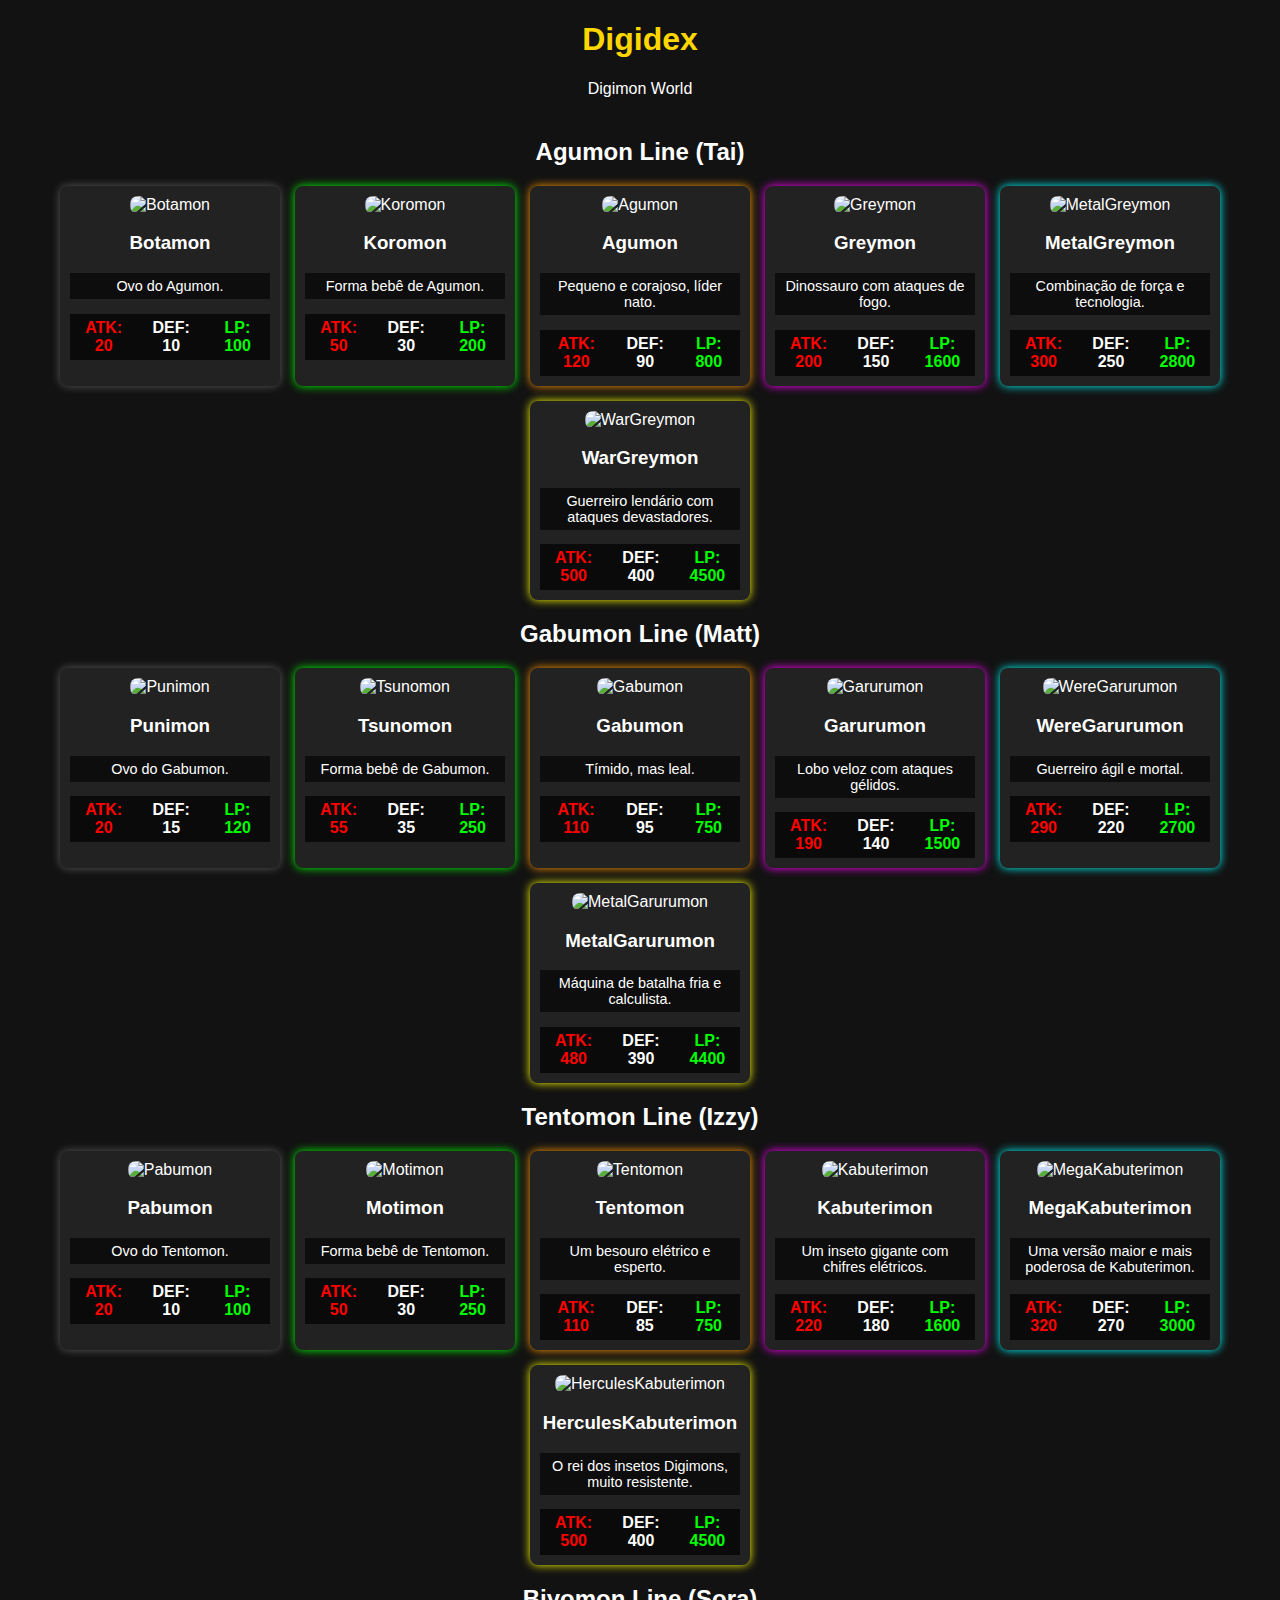
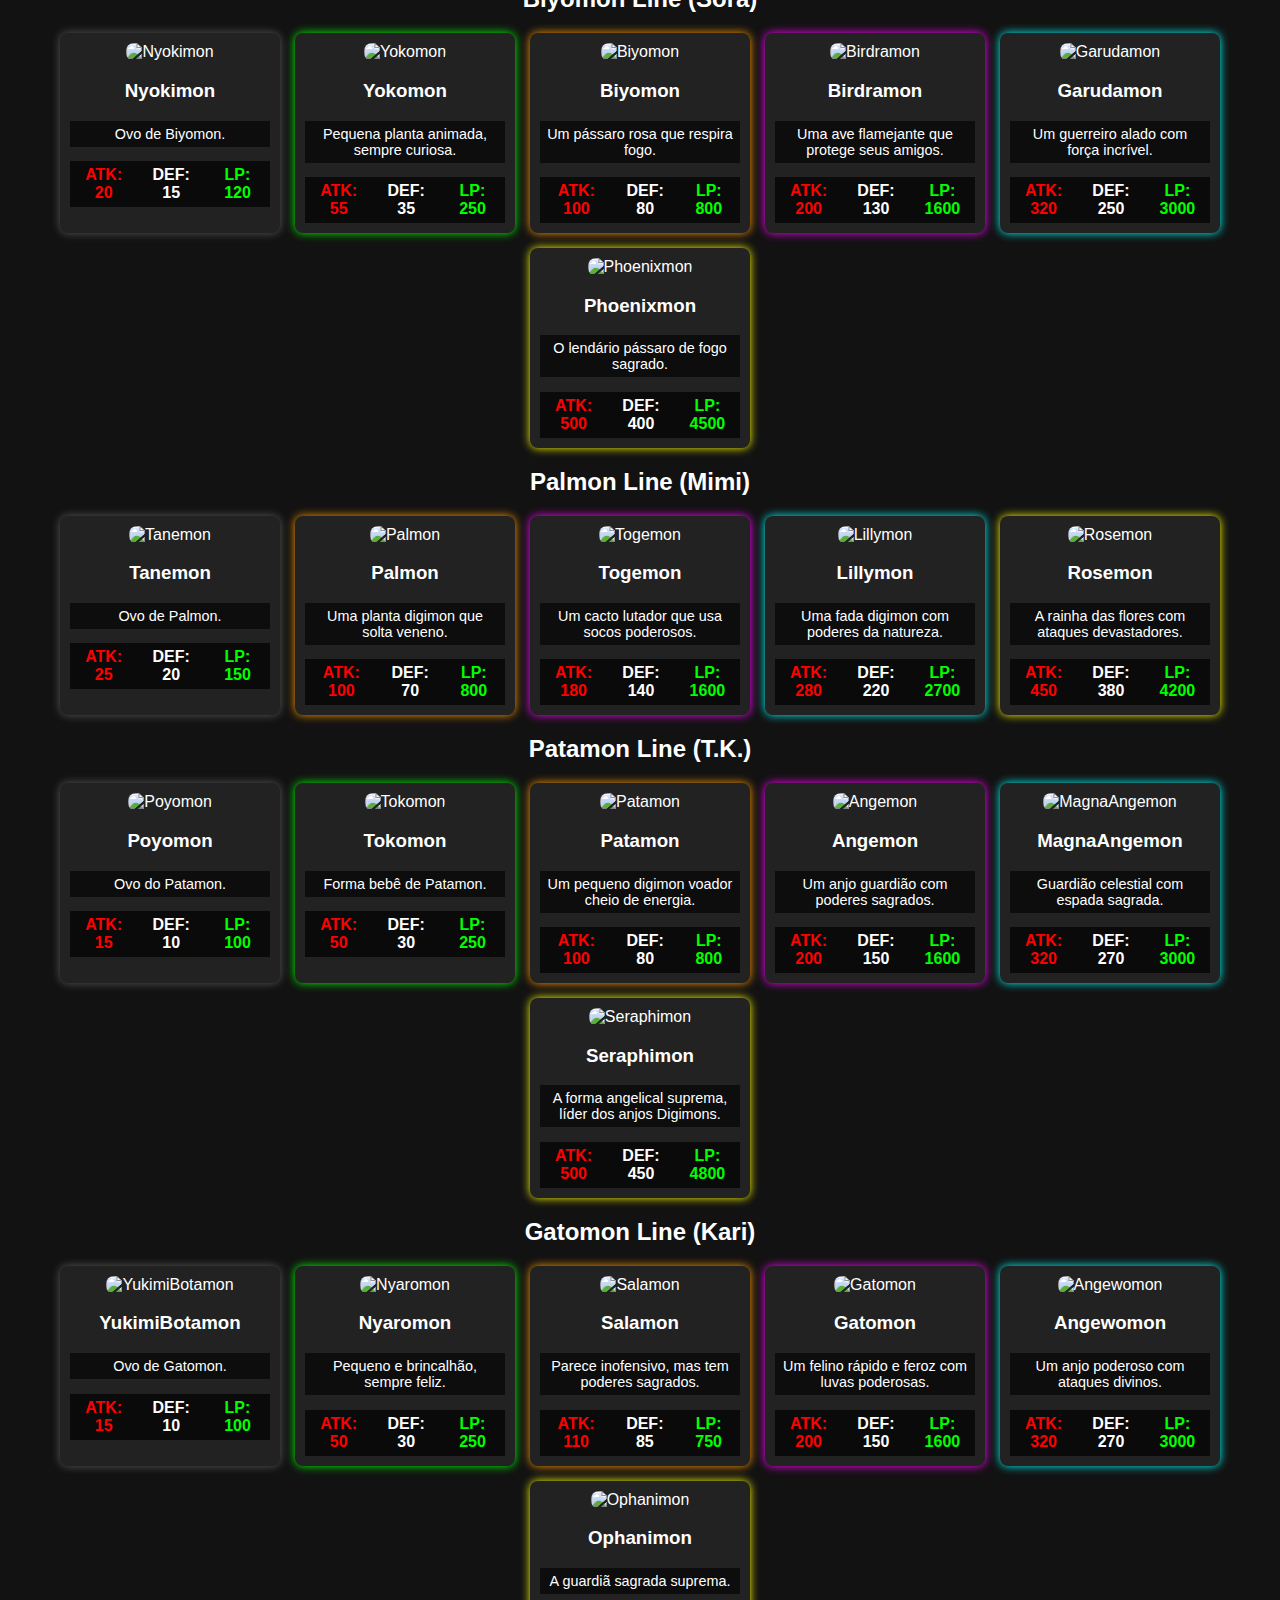
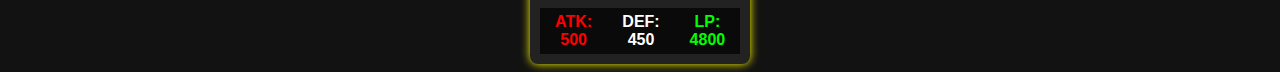
==== index.html @ 931990b5 "Add files via upload" ====
<!DOCTYPE html>
<html lang="PT-br">
<head>
    <meta charset="UTF-8">
    <meta name="viewport" content="width=device-width, initial-scale=1.0">
    <title>Digidex</title>
    <link rel="stylesheet" href="styles.css">
</head>
<body>
    <header>
        <h1>Digidex</h1>
        <p>Digimon World</p>
    </header>
    
    <div class="container" id="digimon-container"></div>

    <script src="scripts.js"></script>
</body>
</html>
---- styles.css ----
body {
    background-color: #121212;
    color: white;
    font-family: Arial, sans-serif;
    text-align: center;
}

h1 {
    font-size: 2em;
    color: #FFD700;
}

.container {
    display: flex;
    flex-wrap: wrap;
    justify-content: center;
    margin-top: 20px;
}

.digimon-container {
    display: flex;
    gap: 15px;
    flex-wrap: wrap;
    justify-content: center;
}

.digimon-card {
    width: 200px;
    background: #222;
    padding: 10px;
    border-radius: 8px;
    text-align: center;
    box-shadow: 0px 0px 10px rgba(255, 255, 255, 0.3);
}

.digimon-card img {
    width: 100%;
    border-radius: 8px;
}

.desc {
    font-size: 0.9em;
    background: rgba(0, 0, 0, 0.6);
    padding: 5px;
    margin-top: 10px;
}

.stats {
    display: flex;
    flex-direction:row;
    gap: 10px;
    align-items: center;
    background: rgba(0, 0, 0, 0.7);
    padding: 5px;
    margin-top: 10px;
}

.stats span {
    display: block;
    font-weight: bold;
}

.atk {
    color: red;
}

.lp {
    color: #00ff00;
}

/* Efeitos Neon */
.digiTama { box-shadow: 0px 0px 10px #ffaa00; }
.in-training { box-shadow: 0px 0px 10px #00ff00; }
.rookie { box-shadow: 0px 0px 10px #ff9900; }
.champion { box-shadow: 0px 0px 10px #ff00ff; }
.ultimate { box-shadow: 0px 0px 10px #00ffff; }
.mega { box-shadow: 0px 0px 10px #ffff00; }
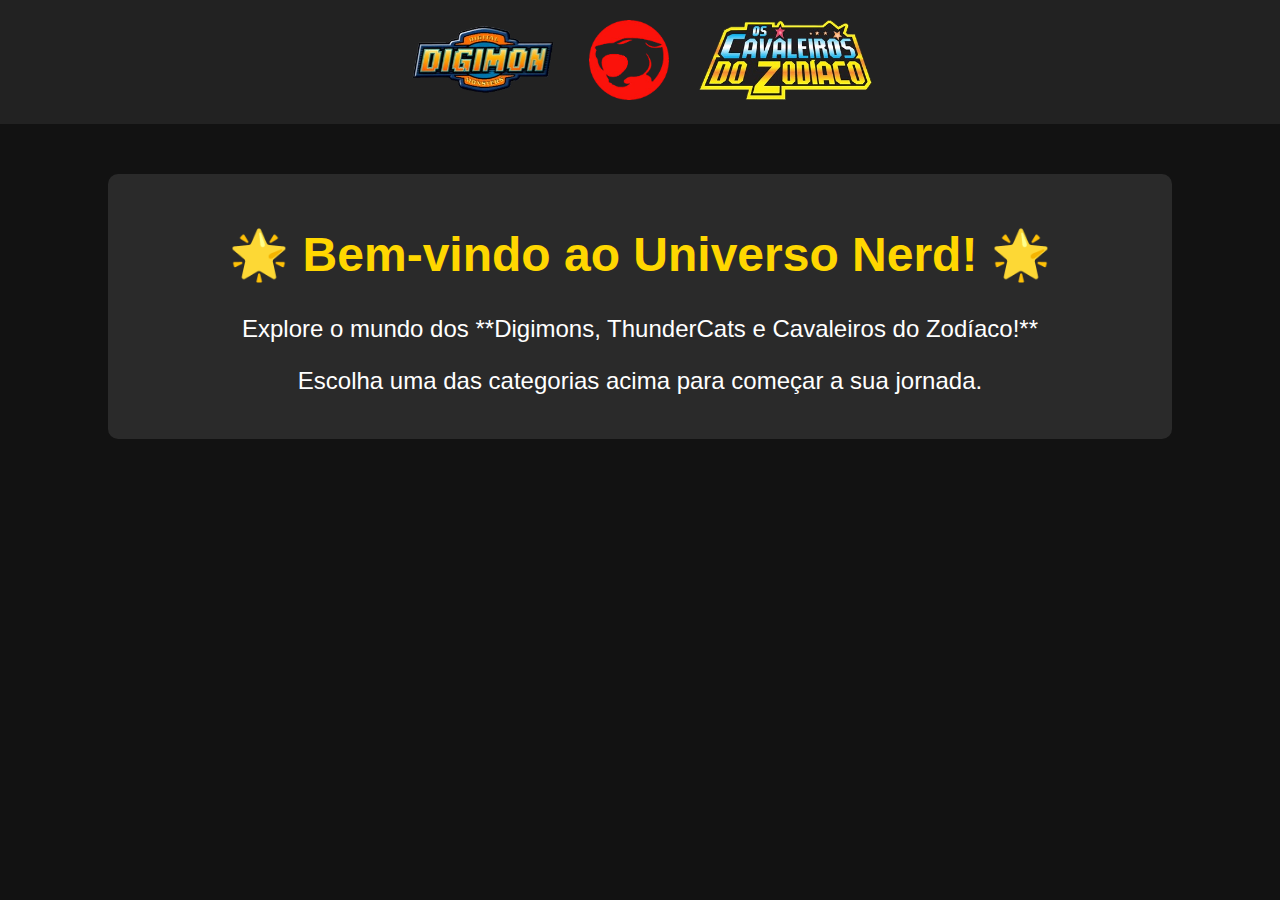
==== commit 3ad27a05: "Add files via upload" ====
--- a/index.html
+++ b/index.html
@@ -1,19 +1,32 @@
 <!DOCTYPE html>
-<html lang="PT-br">
+<html lang="pt-BR">
 <head>
     <meta charset="UTF-8">
     <meta name="viewport" content="width=device-width, initial-scale=1.0">
-    <title>Digidex</title>
+    <title>Universo Nerd</title>
     <link rel="stylesheet" href="styles.css">
 </head>
 <body>
-    <header>
-        <h1>Digidex</h1>
-        <p>Digimon World</p>
-    </header>
-    
-    <div class="container" id="digimon-container"></div>
 
-    <script src="scripts.js"></script>
+    <!-- Menu de Navegação -->
+    <nav class="menu">
+        <a href="digimon.html">
+            <img src="assets/images/Digimon_logo.png" alt="Digimon">
+        </a>
+        <a href="thundercats.html">
+            <img src="assets/images/thundercats.png" alt="ThunderCats">
+        </a>
+        <a href="cdz.html">
+            <img src="assets/images/CDZ.png" alt="Cavaleiros do Zodíaco">
+        </a>
+    </nav>
+
+    <!-- Mensagem de Boas-Vindas -->
+    <section class="hero">
+        <h1>🌟 Bem-vindo ao Universo Nerd! 🌟</h1>
+        <p>Explore o mundo dos **Digimons, ThunderCats e Cavaleiros do Zodíaco!**</p>
+        <p>Escolha uma das categorias acima para começar a sua jornada.</p>
+    </section>
+
 </body>
 </html>
--- a/styles.css
+++ b/styles.css
@@ -75,3 +75,54 @@
 .champion { box-shadow: 0px 0px 10px #ff00ff; }
 .ultimate { box-shadow: 0px 0px 10px #00ffff; }
 .mega { box-shadow: 0px 0px 10px #ffff00; }
+
+
+
+
+
+
+
+/*novos recursos de ideas*/
+/* Estilos Gerais */
+body {
+    background-color: #121212;
+    color: white;
+    font-family: Arial, sans-serif;
+    text-align: center;
+    margin: 0;
+    padding: 0;
+}
+
+/* Estilização do Menu */
+.menu {
+    display: flex;
+    justify-content: center;
+    gap: 30px;
+    padding: 20px;
+    background-color: #222;
+}
+
+.menu a {
+    text-decoration: none;
+    transition: transform 0.3s;
+}
+
+.menu a:hover {
+    transform: scale(1.1);
+}
+
+.menu img {
+    height: 80px;  /* Ajusta o tamanho das logos */
+}
+
+/* Seção de Boas-Vindas */
+.hero {
+    margin-top: 50px;
+    padding: 20px;
+    font-size: 1.5em;
+    background-color: rgba(255, 255, 255, 0.1);
+    border-radius: 10px;
+    width: 80%;
+    margin-left: auto;
+    margin-right: auto;
+}
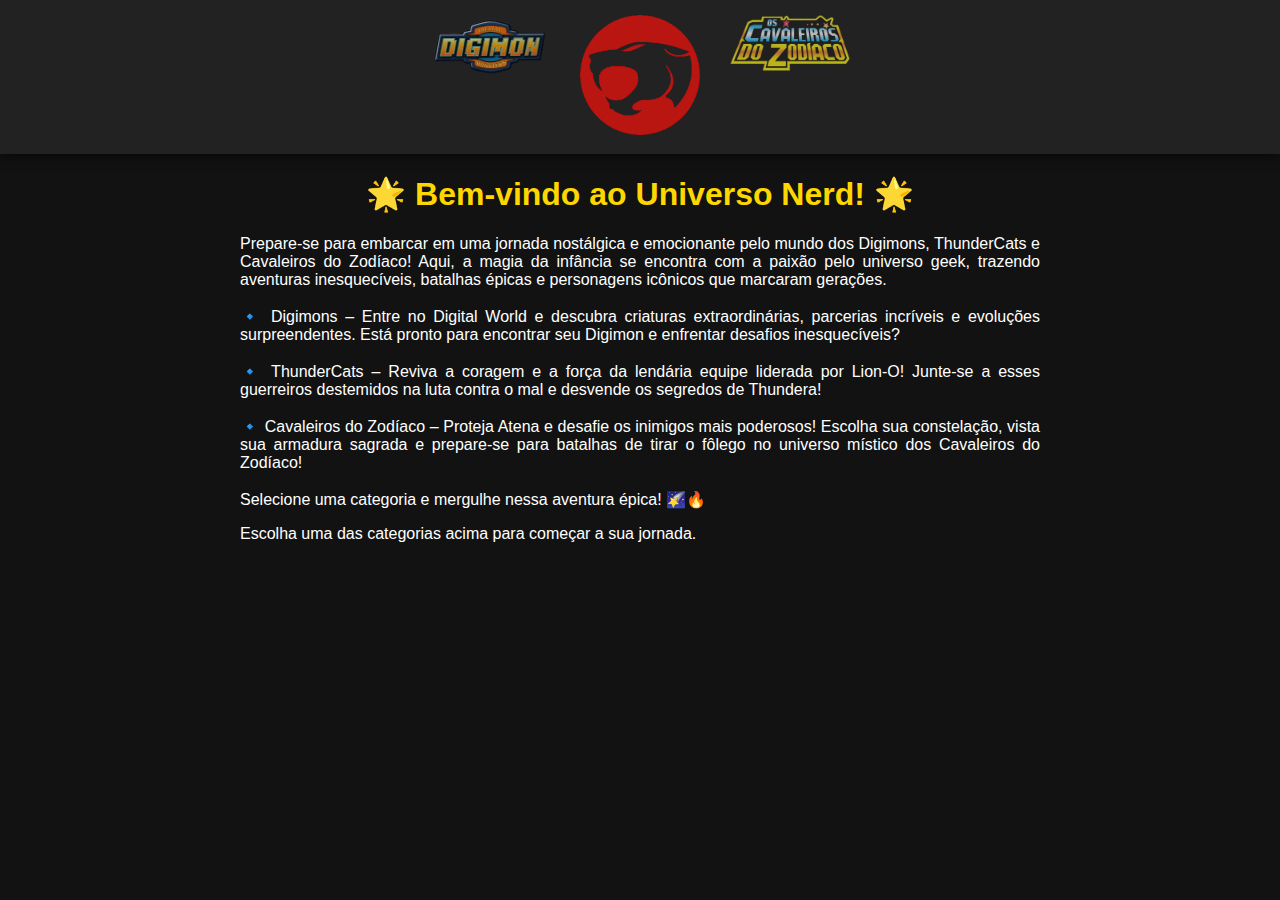
==== commit f4bbf0e7: "Add files via upload" ====
--- a/index.html
+++ b/index.html
@@ -24,7 +24,21 @@
     <!-- Mensagem de Boas-Vindas -->
     <section class="hero">
         <h1>🌟 Bem-vindo ao Universo Nerd! 🌟</h1>
-        <p>Explore o mundo dos **Digimons, ThunderCats e Cavaleiros do Zodíaco!**</p>
+        <p>Prepare-se para embarcar em uma jornada nostálgica e emocionante pelo mundo dos Digimons, ThunderCats e Cavaleiros do Zodíaco! Aqui, a magia da infância se encontra com a paixão pelo universo geek, trazendo aventuras inesquecíveis, batalhas épicas e personagens icônicos que marcaram gerações.
+            <br>
+            <br>
+            🔹 Digimons – Entre no Digital World e descubra criaturas extraordinárias, parcerias incríveis e evoluções surpreendentes. Está pronto para encontrar seu Digimon e enfrentar desafios inesquecíveis?
+            <br>
+            <br>
+            🔹 ThunderCats – Reviva a coragem e a força da lendária equipe liderada por Lion-O! Junte-se a esses guerreiros destemidos na luta contra o mal e desvende os segredos de Thundera!
+            <br>
+            <br>
+            🔹 Cavaleiros do Zodíaco – Proteja Atena e desafie os inimigos mais poderosos! Escolha sua constelação, vista sua armadura sagrada e prepare-se para batalhas de tirar o fôlego no universo místico dos Cavaleiros do Zodíaco!
+            <br>
+            <br>
+            Selecione uma categoria e mergulhe nessa aventura épica! 🌠🔥
+        
+        </p>
         <p>Escolha uma das categorias acima para começar a sua jornada.</p>
     </section>
 
--- a/styles.css
+++ b/styles.css
@@ -82,6 +82,28 @@
 
 
 
+
+
+
+/*centralize e justifiaque o texto inicial*/
+.hero {
+    text-align: center; /* Centraliza o conteúdo */
+    max-width: 800px; /* Define uma largura máxima */
+    margin: 0 auto; /* Centraliza a seção na página */
+}
+.hero p {
+    text-align: justify; /* Justifica o texto */
+}
+
+
+
+
+
+
+
+
+
+
 /*novos recursos de ideas*/
 /* Estilos Gerais */
 body {
@@ -97,32 +119,135 @@
 .menu {
     display: flex;
     justify-content: center;
-    gap: 30px;
-    padding: 20px;
     background-color: #222;
+    padding: 15px;
+    box-shadow: 0px 4px 10px rgba(0, 0, 0, 0.5);
 }
 
 .menu a {
-    text-decoration: none;
-    transition: transform 0.3s;
-}
-
-.menu a:hover {
+    margin: 0 15px;
+    transition: transform 0.3s ease-in-out;
+}
+
+.menu img {
+    width: 120px;
+    opacity: 0.7;
+    transition: opacity 0.3s ease, transform 0.3s ease;
+}
+
+.menu img:hover {
+    opacity: 1;
     transform: scale(1.1);
 }
 
-.menu img {
-    height: 80px;  /* Ajusta o tamanho das logos */
-}
-
-/* Seção de Boas-Vindas */
-.hero {
-    margin-top: 50px;
-    padding: 20px;
-    font-size: 1.5em;
-    background-color: rgba(255, 255, 255, 0.1);
+/* Botão Voltar */
+.back-button {
+    text-align: center;
+    margin: 20px 0;
+}
+
+.back-button a img {
+    width: 100px;
+    opacity: 0.5;
+    transition: opacity 0.3s ease, transform 0.3s ease;
+}
+
+.back-button a img:hover {
+    opacity: 1;
+    transform: scale(1.1);
+}
+
+/* Estilos dos Cards */
+.card-container {
+    display: flex;
+    flex-wrap: wrap;
+    justify-content: center;
+    gap: 15px;
+    margin-top: 20px;
+}
+
+.card {
+    width: 250px;
+    background: #222;
+    padding: 15px;
     border-radius: 10px;
-    width: 80%;
-    margin-left: auto;
-    margin-right: auto;
-}
+    text-align: center;
+    box-shadow: 0px 0px 15px rgba(255, 255, 255, 0.3);
+    transition: transform 0.3s ease, box-shadow 0.3s ease;
+    position: relative;
+    cursor: pointer;
+}
+
+.card:hover {
+    transform: scale(1.05);
+    box-shadow: 0px 0px 20px rgba(255, 255, 255, 0.5);
+}
+
+.card img {
+    width: 100%;
+    border-radius: 8px;
+}
+
+.card h2 {
+    font-size: 1.3em;
+    margin: 10px 0;
+    color: #FFD700;
+}
+
+.card p {
+    font-size: 1em;
+    color: white;
+}
+
+/* Efeito de Virar Card */
+.card-back {
+    display: none;
+    position: absolute;
+    top: 0;
+    left: 0;
+    width: 100%;
+    height: 100%;
+    background: #111;
+    color: white;
+    border-radius: 10px;
+    padding: 15px;
+    text-align: center;
+}
+
+.card:hover .card-front {
+    display: none;
+}
+
+.card:hover .card-back {
+    display: block;
+}
+
+/* Estilização para Digimon, ThunderCats e CDZ */
+.digimon-card { box-shadow: 0px 0px 10px #00ff00; }
+.thundercats-card { box-shadow: 0px 0px 10px #ff8000; }
+.cdz-card { box-shadow: 0px 0px 10px #0073e6; }
+
+/* Ajuste para Estatísticas */
+.stats {
+    display: flex;
+    justify-content: space-between;
+    background: rgba(0, 0, 0, 0.7);
+    padding: 5px;
+    margin-top: 10px;
+    font-size: 0.9em;
+}
+
+.stats .atk {
+    color: red;
+    font-weight: bold;
+}
+
+.stats .def {
+    color: white;
+    font-weight: bold;
+}
+
+.stats .lp {
+    color: yellow;
+    font-weight: bold;
+}
